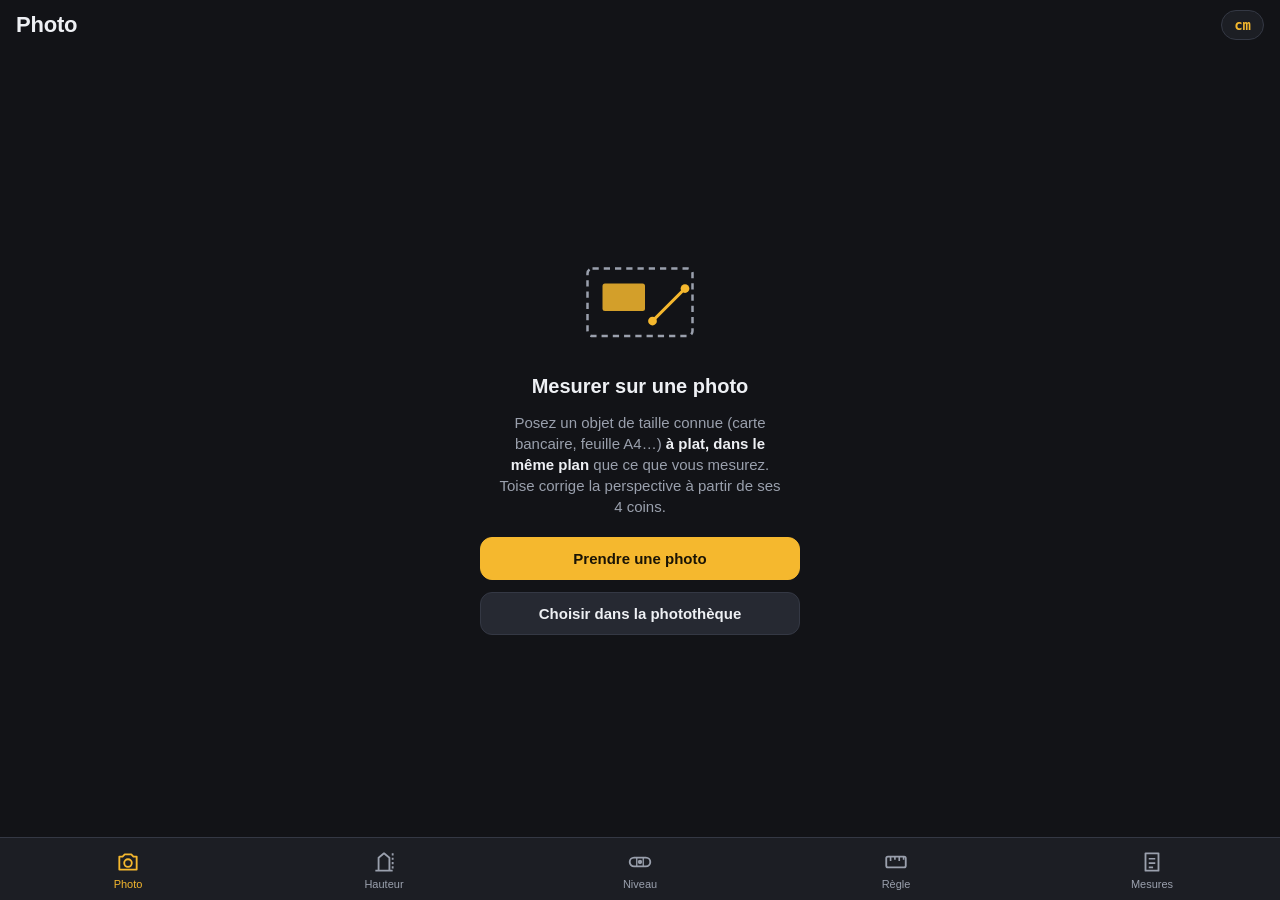
==== app-mesure/index.html @ 31084189 "Ajoute Toise, app de mesure PWA pour iPhone Mesure sur photo avec correction de perspective (longueu" ====
<!doctype html>
<html lang="fr">
<head>
<meta charset="utf-8">
<meta name="viewport" content="width=device-width,initial-scale=1,viewport-fit=cover,user-scalable=no">
<meta name="apple-mobile-web-app-capable" content="yes">
<meta name="mobile-web-app-capable" content="yes">
<meta name="apple-mobile-web-app-status-bar-style" content="black-translucent">
<meta name="apple-mobile-web-app-title" content="Toise">
<meta name="theme-color" content="#121317">
<title>Toise</title>
<link rel="manifest" href="manifest.webmanifest">
<link rel="apple-touch-icon" href="icons/icon-180.png">
<link rel="icon" href="icons/icon.svg" type="image/svg+xml">
<link rel="stylesheet" href="styles.css">
</head>
<body>
<div id="app">
  <header class="top">
    <h1 id="screenTitle">Photo</h1>
    <button class="chip" id="unitBtn" aria-label="Changer d'unité">cm</button>
  </header>

  <main>
    <!-- ============ PHOTO ============ -->
    <section class="screen" id="s-photo">
      <div class="photo-empty" id="photoEmpty">
        <div class="empty-art" aria-hidden="true">
          <svg viewBox="0 0 120 80"><rect x="18" y="14" width="84" height="54" rx="4" fill="none" stroke="currentColor" stroke-width="2" stroke-dasharray="5 4"/><rect x="30" y="26" width="34" height="22" rx="2" fill="var(--accent)" opacity=".85"/><path d="M70 56 L96 30" stroke="var(--accent)" stroke-width="2.5"/><circle cx="70" cy="56" r="3.5" fill="var(--accent)"/><circle cx="96" cy="30" r="3.5" fill="var(--accent)"/></svg>
        </div>
        <h2>Mesurer sur une photo</h2>
        <p>Posez un objet de taille connue (carte bancaire, feuille A4…) <b>à plat, dans le même plan</b> que ce que vous mesurez. Toise corrige la perspective à partir de ses 4 coins.</p>
        <label class="btn primary file-btn">
          <input type="file" id="photoInput" accept="image/*" capture="environment">
          Prendre une photo
        </label>
        <label class="btn file-btn">
          <input type="file" id="photoInputLib" accept="image/*">
          Choisir dans la photothèque
        </label>
      </div>

      <div class="photo-work" id="photoWork" hidden>
        <div class="canvas-wrap" id="canvasWrap">
          <canvas id="photoCanvas"></canvas>
          <canvas id="loupe" width="240" height="240" hidden></canvas>
        </div>
        <div class="photo-bar">
          <div class="step" id="photoStep">1. Placez les 4 coins de la référence</div>
          <div class="ref-row" id="refRow">
            <select id="refSelect" aria-label="Objet de référence">
              <option value="card">Carte bancaire 85,6 × 54 mm</option>
              <option value="a4">Feuille A4 210 × 297 mm</option>
              <option value="letter">Lettre US 216 × 279 mm</option>
              <option value="bill">Billet 20 € 133 × 72 mm</option>
              <option value="tile">Carreau 30 × 30 cm</option>
              <option value="custom">Personnalisé…</option>
              <option value="line">Longueur connue (2 points)</option>
            </select>
            <div class="custom" id="customRef" hidden>
              <input type="number" id="customW" inputmode="decimal" placeholder="L mm" aria-label="Largeur en mm">
              <span>×</span>
              <input type="number" id="customH" inputmode="decimal" placeholder="H mm" aria-label="Hauteur en mm">
            </div>
          </div>
          <div class="tools" id="measureTools" hidden>
            <button class="tool active" data-tool="line">Longueur</button>
            <button class="tool" data-tool="area">Surface</button>
            <button class="tool" data-tool="angle">Angle</button>
          </div>
          <div class="actions">
            <button class="btn small" id="undoBtn">Annuler</button>
            <button class="btn small" id="resetRefBtn">Référence</button>
            <button class="btn small" id="newPhotoBtn">Nouvelle photo</button>
            <button class="btn small primary" id="savePhotoBtn">Enregistrer</button>
          </div>
          <ul class="results" id="photoResults"></ul>
        </div>
      </div>
    </section>

    <!-- ============ HAUTEUR ============ -->
    <section class="screen" id="s-height" hidden>
      <div class="cam" id="camBox">
        <video id="camVideo" playsinline muted autoplay></video>
        <div class="crosshair" aria-hidden="true"><span></span></div>
        <div class="cam-hud">
          <div class="hud-angle"><span id="hudAngle">--</span>°</div>
          <div class="hud-hint" id="heightHint">Visez la base de l'objet</div>
        </div>
        <button class="btn" id="camStart">Activer la caméra et les capteurs</button>
      </div>
      <div class="panel">
        <div class="field-row">
          <label for="eyeH">Hauteur du téléphone</label>
          <div class="num-input"><input type="number" id="eyeH" inputmode="decimal" step="0.01" value="1.50"><span>m</span></div>
        </div>
        <div class="field-row">
          <label for="knownD">Distance connue <small>(facultatif)</small></label>
          <div class="num-input"><input type="number" id="knownD" inputmode="decimal" step="0.01" placeholder="auto"><span>m</span></div>
        </div>
        <div class="readouts">
          <div><small>Distance</small><b id="outDist">—</b></div>
          <div><small>Hauteur</small><b id="outHeight">—</b></div>
        </div>
        <div class="actions">
          <button class="btn primary big" id="markBtn">Viser la base</button>
          <button class="btn small" id="heightReset">Recommencer</button>
          <button class="btn small" id="heightSave">Enregistrer</button>
        </div>
      </div>
    </section>

    <!-- ============ NIVEAU ============ -->
    <section class="screen" id="s-level" hidden>
      <div class="level" id="levelBox">
        <div class="level-surface" id="levelSurface">
          <div class="ring r1"></div><div class="ring r2"></div><div class="ring r3"></div>
          <div class="bubble" id="bubble"></div>
        </div>
        <div class="level-edge" id="levelEdge" hidden>
          <div class="horizon" id="horizon"></div>
        </div>
        <div class="level-read">
          <div class="big-num" id="levelMain">--°</div>
          <div class="sub-num" id="levelSub">Posez le téléphone</div>
        </div>
      </div>
      <div class="panel">
        <div class="seg" role="tablist">
          <button class="seg-b active" data-lmode="auto">Auto</button>
          <button class="seg-b" data-lmode="surface">Surface</button>
          <button class="seg-b" data-lmode="edge">Chant</button>
        </div>
        <div class="actions">
          <button class="btn small" id="sensorBtn">Activer les capteurs</button>
          <button class="btn small" id="holdBtn">Figer</button>
          <button class="btn small" id="zeroBtn">Zéro relatif</button>
          <button class="btn small" id="calibBtn">Calibrer</button>
          <button class="btn small" id="soundBtn">Son : non</button>
          <button class="btn small primary" id="levelSave">Enregistrer</button>
        </div>
        <p class="note" id="calibNote">Calibrage en 2 temps : posez, appuyez, tournez de 180°, appuyez. Élimine le défaut du capteur.</p>
      </div>
    </section>

    <!-- ============ RÈGLE ============ -->
    <section class="screen" id="s-ruler" hidden>
      <div class="ruler" id="rulerBox">
        <canvas id="rulerCanvas"></canvas>
        <div class="cursor" id="curA"><span></span></div>
        <div class="cursor" id="curB"><span></span></div>
        <div class="ruler-read"><b id="rulerVal">0,0 mm</b><small id="rulerPpi"></small></div>
      </div>
      <div class="panel">
        <div class="actions">
          <button class="btn small" id="calibRuler">Calibrer avec une carte</button>
          <button class="btn small primary" id="rulerSave">Enregistrer</button>
        </div>
        <div class="calib" id="rulerCalib" hidden>
          <p>Posez une carte bancaire sur l'écran, bord gauche contre le trait du haut. Ajustez jusqu'à ce que le trait du bas touche l'autre bord (85,60 mm).</p>
          <input type="range" id="rulerSlider" min="120" max="200" step="0.05">
          <button class="btn small primary" id="calibDone">Terminé</button>
        </div>
      </div>
    </section>

    <!-- ============ HISTORIQUE ============ -->
    <section class="screen" id="s-history" hidden>
      <div class="hist-head">
        <button class="btn small" id="copyAll">Copier tout</button>
        <button class="btn small" id="shareAll">Partager</button>
        <button class="btn small danger" id="clearAll">Tout effacer</button>
      </div>
      <ul class="hist" id="histList"></ul>
      <div class="hist-empty" id="histEmpty">
        <p>Aucune mesure enregistrée.</p>
        <p class="note">Les mesures restent sur cet appareil, avec photo annotée, note et date.</p>
      </div>
    </section>
  </main>

  <nav class="tabs" aria-label="Outils">
    <button class="tab active" data-screen="photo"><svg viewBox="0 0 24 24"><path d="M4 7h3l2-2h6l2 2h3v12H4z" fill="none" stroke="currentColor" stroke-width="1.7" stroke-linejoin="round"/><circle cx="12" cy="13" r="3.5" fill="none" stroke="currentColor" stroke-width="1.7"/></svg>Photo</button>
    <button class="tab" data-screen="height"><svg viewBox="0 0 24 24"><path d="M4 20h16M7 20V8l5-4 5 4v12" fill="none" stroke="currentColor" stroke-width="1.7" stroke-linejoin="round"/><path d="M20 4v16" stroke="currentColor" stroke-width="1.7" stroke-dasharray="2 2"/></svg>Hauteur</button>
    <button class="tab" data-screen="level"><svg viewBox="0 0 24 24"><rect x="2.5" y="8" width="19" height="8" rx="4" fill="none" stroke="currentColor" stroke-width="1.7"/><circle cx="12" cy="12" r="2" fill="currentColor"/><path d="M9 8v8M15 8v8" stroke="currentColor" stroke-width="1.2"/></svg>Niveau</button>
    <button class="tab" data-screen="ruler"><svg viewBox="0 0 24 24"><rect x="3" y="7" width="18" height="10" rx="1.5" fill="none" stroke="currentColor" stroke-width="1.7"/><path d="M7 7v4M11 7v3M15 7v4M19 7v3" stroke="currentColor" stroke-width="1.5"/></svg>Règle</button>
    <button class="tab" data-screen="history"><svg viewBox="0 0 24 24"><path d="M6 4h12v16H6z" fill="none" stroke="currentColor" stroke-width="1.7" stroke-linejoin="round"/><path d="M9 9h6M9 13h6M9 17h4" stroke="currentColor" stroke-width="1.5"/></svg>Mesures</button>
  </nav>
</div>

<div class="toast" id="toast" hidden></div>

<div class="sheet" id="sheet" hidden>
  <div class="sheet-card">
    <h3 id="sheetTitle">Enregistrer</h3>
    <p id="sheetValue" class="sheet-value"></p>
    <input type="text" id="sheetNote" placeholder="Note (ex. : largeur porte salon)" maxlength="120">
    <div class="actions">
      <button class="btn small" id="sheetCancel">Annuler</button>
      <button class="btn small primary" id="sheetOk">Enregistrer</button>
    </div>
  </div>
</div>

<script src="app.js"></script>
</body>
</html>
---- app-mesure/styles.css ----
/* Instrument layout: full-height single screen, content area + bottom tab bar. Tape-measure yellow on graphite. */
:root {
  --bg: #121317;
  --surface: #1c1e24;
  --surface-2: #262932;
  --line: #343844;
  --fg: #eef0f4;
  --muted: #9aa0ad;
  --accent: #f5b82e;
  --accent-ink: #1a1405;
  --ok: #4fd48a;
  --danger: #ff6b5e;
  --font-ui: -apple-system, BlinkMacSystemFont, "SF Pro Text", "Segoe UI", Roboto, sans-serif;
  --font-num: ui-monospace, "SF Mono", "SFMono-Regular", Menlo, Consolas, monospace;
  --tab-h: 62px;
  color-scheme: dark;
}

* { box-sizing: border-box; -webkit-tap-highlight-color: transparent; }
html, body { height: 100%; margin: 0; }
body {
  background: var(--bg);
  color: var(--fg);
  font: 15px/1.4 var(--font-ui);
  overscroll-behavior: none;
  -webkit-user-select: none;
  user-select: none;
}
input, select { -webkit-user-select: text; user-select: text; }
[hidden] { display: none !important; }

#app {
  height: 100%;
  display: flex;
  flex-direction: column;
  padding-top: env(safe-area-inset-top, 0px);
}

.top {
  display: flex;
  align-items: center;
  justify-content: space-between;
  padding: 10px 16px 8px;
}
.top h1 { font-size: 22px; margin: 0; letter-spacing: -0.01em; }

main { flex: 1; min-height: 0; position: relative; }
.screen { position: absolute; inset: 0; display: flex; flex-direction: column; overflow: hidden; }

/* Buttons */
.btn {
  appearance: none;
  border: 1px solid var(--line);
  background: var(--surface-2);
  color: var(--fg);
  font: 600 15px var(--font-ui);
  border-radius: 12px;
  padding: 12px 16px;
  cursor: pointer;
  text-align: center;
}
.btn:active { transform: scale(0.98); }
.btn:focus-visible, .tab:focus-visible, .chip:focus-visible, .tool:focus-visible, .seg-b:focus-visible { outline: 2px solid var(--accent); outline-offset: 2px; }
.btn.primary { background: var(--accent); color: var(--accent-ink); border-color: var(--accent); }
.btn.danger { color: var(--danger); }
.btn.small { padding: 9px 12px; font-size: 14px; border-radius: 10px; }
.btn.big { flex: 1 1 100%; padding: 14px; font-size: 16px; }
.chip {
  border: 1px solid var(--line); background: var(--surface); color: var(--accent);
  font: 600 14px var(--font-num); border-radius: 999px; padding: 6px 12px;
}
.file-btn { position: relative; display: block; width: 100%; max-width: 320px; }
.file-btn input { position: absolute; inset: 0; opacity: 0; width: 100%; cursor: pointer; }

.actions { display: flex; flex-wrap: wrap; gap: 8px; }
.note { color: var(--muted); font-size: 13px; margin: 0; }

.panel {
  padding: 14px 16px 16px;
  background: var(--surface);
  border-top: 1px solid var(--line);
  display: flex;
  flex-direction: column;
  gap: 12px;
}

/* Tabs */
.tabs {
  display: grid;
  grid-template-columns: repeat(5, 1fr);
  background: var(--surface);
  border-top: 1px solid var(--line);
  padding-bottom: env(safe-area-inset-bottom, 0px);
}
.tab {
  appearance: none; border: 0; background: none; color: var(--muted);
  font: 500 11px var(--font-ui);
  height: var(--tab-h);
  display: flex; flex-direction: column; align-items: center; justify-content: center; gap: 3px;
}
.tab svg { width: 26px; height: 26px; }
.tab.active { color: var(--accent); }

/* Photo */
.photo-empty {
  flex: 1; display: flex; flex-direction: column; align-items: center; justify-content: center;
  gap: 12px; padding: 16px; text-align: center;
}
.photo-empty h2 { margin: 4px 0 0; font-size: 20px; text-wrap: balance; }
.photo-empty p { margin: 0 0 8px; color: var(--muted); max-width: 34ch; }
.photo-empty b { color: var(--fg); font-weight: 600; }
.empty-art { color: var(--muted); width: 150px; }

.photo-work { flex: 1; display: flex; flex-direction: column; min-height: 0; }
.canvas-wrap { flex: 1; min-height: 0; position: relative; background: #000; touch-action: none; overflow: hidden; }
#photoCanvas { width: 100%; height: 100%; display: block; }
#loupe {
  position: absolute; top: 10px; left: 10px; width: 120px; height: 120px;
  border-radius: 50%; border: 2px solid var(--accent); background: #000;
  pointer-events: none; box-shadow: 0 6px 20px rgba(0,0,0,.5);
}
#loupe.right { left: auto; right: 10px; }
.photo-bar {
  padding: 10px 16px 12px; background: var(--surface); border-top: 1px solid var(--line);
  display: flex; flex-direction: column; gap: 10px; max-height: 46%; overflow-y: auto;
}
.step { font-weight: 600; color: var(--accent); }
.ref-row { display: flex; flex-wrap: wrap; gap: 8px; align-items: center; }
select, input[type=text], input[type=number] {
  font: 15px var(--font-ui); color: var(--fg); background: var(--surface-2);
  border: 1px solid var(--line); border-radius: 10px; padding: 9px 10px; min-width: 0;
}
select { flex: 1 1 220px; }
.custom { display: flex; gap: 6px; align-items: center; }
.custom input { width: 86px; }
.tools { display: flex; gap: 6px; }
.tool {
  flex: 1; border: 1px solid var(--line); background: var(--surface-2); color: var(--muted);
  font: 600 14px var(--font-ui); border-radius: 10px; padding: 8px;
}
.tool.active { color: var(--accent-ink); background: var(--accent); border-color: var(--accent); }
.results { list-style: none; margin: 0; padding: 0; display: flex; flex-direction: column; gap: 4px; }
.results li {
  display: flex; justify-content: space-between; gap: 10px;
  font: 14px var(--font-num); font-variant-numeric: tabular-nums;
  padding: 6px 10px; border-radius: 8px; background: var(--surface-2);
}
.results li span:first-child { color: var(--muted); font-family: var(--font-ui); }
.results li.precision { background: none; color: var(--muted); font: 12px var(--font-ui); padding: 0 2px; }

/* Height camera */
.cam { flex: 1; min-height: 0; position: relative; background: #000; overflow: hidden; display: flex; align-items: center; justify-content: center; }
.cam video { position: absolute; inset: 0; width: 100%; height: 100%; object-fit: cover; }
.crosshair { position: absolute; inset: 0; pointer-events: none; }
.crosshair::before, .crosshair::after { content: ""; position: absolute; background: var(--accent); }
.crosshair::before { left: 0; right: 0; top: 50%; height: 1px; opacity: .55; }
.crosshair::after { top: 0; bottom: 0; left: 50%; width: 1px; opacity: .3; }
.crosshair span {
  position: absolute; left: 50%; top: 50%; width: 34px; height: 34px; margin: -17px 0 0 -17px;
  border: 2px solid var(--accent); border-radius: 50%;
}
.cam-hud {
  position: absolute; left: 0; right: 0; bottom: 0; padding: 12px 16px;
  display: flex; justify-content: space-between; align-items: flex-end;
  background: linear-gradient(transparent, rgba(0,0,0,.7));
}
.hud-angle { font: 600 30px var(--font-num); font-variant-numeric: tabular-nums; color: #fff; }
.hud-hint { color: #fff; font-weight: 600; text-align: right; max-width: 60%; }
#camStart { position: relative; z-index: 2; }
.field-row { display: flex; align-items: center; justify-content: space-between; gap: 12px; }
.field-row label { color: var(--muted); }
.field-row small { opacity: .8; }
.num-input { display: flex; align-items: center; gap: 6px; }
.num-input input { width: 96px; text-align: right; font-family: var(--font-num); }
.num-input span { color: var(--muted); }
.readouts { display: grid; grid-template-columns: 1fr 1fr; gap: 8px; }
.readouts div { background: var(--surface-2); border-radius: 12px; padding: 10px 12px; }
.readouts small { display: block; color: var(--muted); font-size: 12px; text-transform: uppercase; letter-spacing: .06em; }
.readouts b { font: 600 24px var(--font-num); font-variant-numeric: tabular-nums; }

/* Level */
.level { flex: 1; min-height: 0; position: relative; display: flex; flex-direction: column; align-items: center; justify-content: center; gap: 16px; overflow: hidden; transition: background .2s; }
.level.is-level { background: color-mix(in srgb, var(--ok) 16%, var(--bg)); }
.level-surface { position: relative; width: min(64vw, 38vh, 300px); aspect-ratio: 1; max-width: 100%; }
.ring { position: absolute; border-radius: 50%; border: 1px solid var(--line); inset: 0; }
.ring.r2 { inset: 25%; }
.ring.r3 { inset: 44%; border-color: var(--accent); }
.bubble {
  position: absolute; left: 50%; top: 50%; width: 22%; height: 22%; border-radius: 50%;
  transform: translate(-50%, -50%);
  background: radial-gradient(circle at 35% 35%, #fff6d8, var(--accent) 60%);
  box-shadow: 0 0 24px color-mix(in srgb, var(--accent) 50%, transparent);
}
.is-level .bubble { background: radial-gradient(circle at 35% 35%, #e9fff2, var(--ok) 60%); }
.level-edge { position: absolute; inset: 0; pointer-events: none; }
.horizon {
  position: absolute; left: -50%; right: -50%; top: 50%; height: 50%;
  background: color-mix(in srgb, var(--accent) 22%, transparent);
  border-top: 2px solid var(--accent);
  transform-origin: 50% 0;
}
.is-level .horizon { border-top-color: var(--ok); background: color-mix(in srgb, var(--ok) 20%, transparent); }
.level-read { text-align: center; position: relative; }
.big-num { font: 600 56px/1 var(--font-num); font-variant-numeric: tabular-nums; letter-spacing: -0.03em; }
.sub-num { color: var(--muted); font: 15px var(--font-num); margin-top: 6px; }
.seg { display: grid; grid-template-columns: repeat(3, 1fr); background: var(--surface-2); border-radius: 10px; padding: 3px; }
.seg-b { border: 0; background: none; color: var(--muted); font: 600 14px var(--font-ui); padding: 8px; border-radius: 8px; }
.seg-b.active { background: var(--line); color: var(--fg); }
.btn.on { border-color: var(--accent); color: var(--accent); }

/* Ruler */
.ruler { flex: 1; min-height: 0; position: relative; background: #f2e8c9; overflow: hidden; touch-action: none; }
#rulerCanvas { position: absolute; inset: 0; width: 100%; height: 100%; }
.cursor { position: absolute; left: 0; right: 0; height: 44px; margin-top: -22px; touch-action: none; }
.cursor span { position: absolute; left: 0; right: 0; top: 50%; height: 2px; background: #d2301f; }
.cursor::after {
  content: ""; position: absolute; right: 12px; top: 50%; width: 26px; height: 26px; margin-top: -13px;
  border-radius: 50%; background: #d2301f; box-shadow: 0 2px 6px rgba(0,0,0,.3);
}
.ruler-read {
  position: absolute; right: 50px; top: 50%; transform: translateY(-50%);
  background: rgba(18,19,23,.9); color: #fff; border-radius: 12px; padding: 8px 12px; text-align: right;
}
.ruler-read b { display: block; font: 600 26px var(--font-num); font-variant-numeric: tabular-nums; }
.ruler-read small { color: #b9bdc7; font-size: 11px; }
.calib { display: flex; flex-direction: column; gap: 10px; }
.calib p { margin: 0; color: var(--muted); font-size: 14px; }
.calib input { width: 100%; accent-color: var(--accent); }

/* History */
.hist-head { display: flex; gap: 8px; padding: 4px 16px 10px; flex-wrap: wrap; }
.hist { list-style: none; margin: 0; padding: 0 16px 16px; overflow-y: auto; flex: 1; display: flex; flex-direction: column; gap: 8px; }
.hist li { background: var(--surface); border: 1px solid var(--line); border-radius: 14px; padding: 12px; display: flex; gap: 12px; align-items: flex-start; }
.hist img { width: 64px; height: 64px; object-fit: cover; border-radius: 8px; flex: none; }
.hist .h-body { flex: 1; min-width: 0; }
.hist .h-kind { color: var(--accent); font-size: 12px; text-transform: uppercase; letter-spacing: .07em; font-weight: 600; }
.hist .h-val { font: 600 17px var(--font-num); font-variant-numeric: tabular-nums; word-break: break-word; white-space: pre-line; }
.hist .h-meta { color: var(--muted); font-size: 13px; }
.hist .h-del { border: 0; background: none; color: var(--muted); font-size: 20px; padding: 0 4px; }
.hist-empty { padding: 32px 16px; text-align: center; color: var(--muted); }

/* Toast + sheet */
.toast {
  position: fixed; left: 50%; bottom: calc(var(--tab-h) + 16px + env(safe-area-inset-bottom, 0px));
  transform: translateX(-50%); background: var(--fg); color: var(--bg);
  padding: 10px 16px; border-radius: 999px; font-weight: 600; z-index: 30; max-width: calc(100% - 32px); text-align: center;
}
.sheet { position: fixed; inset: 0; background: rgba(0,0,0,.55); display: flex; align-items: flex-end; z-index: 20; }
.sheet-card {
  width: 100%; background: var(--surface); border-radius: 18px 18px 0 0; padding: 18px 16px calc(18px + env(safe-area-inset-bottom, 0px));
  display: flex; flex-direction: column; gap: 12px;
}
.sheet-card h3 { margin: 0; }
.sheet-value { margin: 0; font: 600 20px var(--font-num); white-space: pre-line; }
.sheet-card .actions { justify-content: flex-end; }

@media (prefers-reduced-motion: reduce) { * { transition: none !important; } }
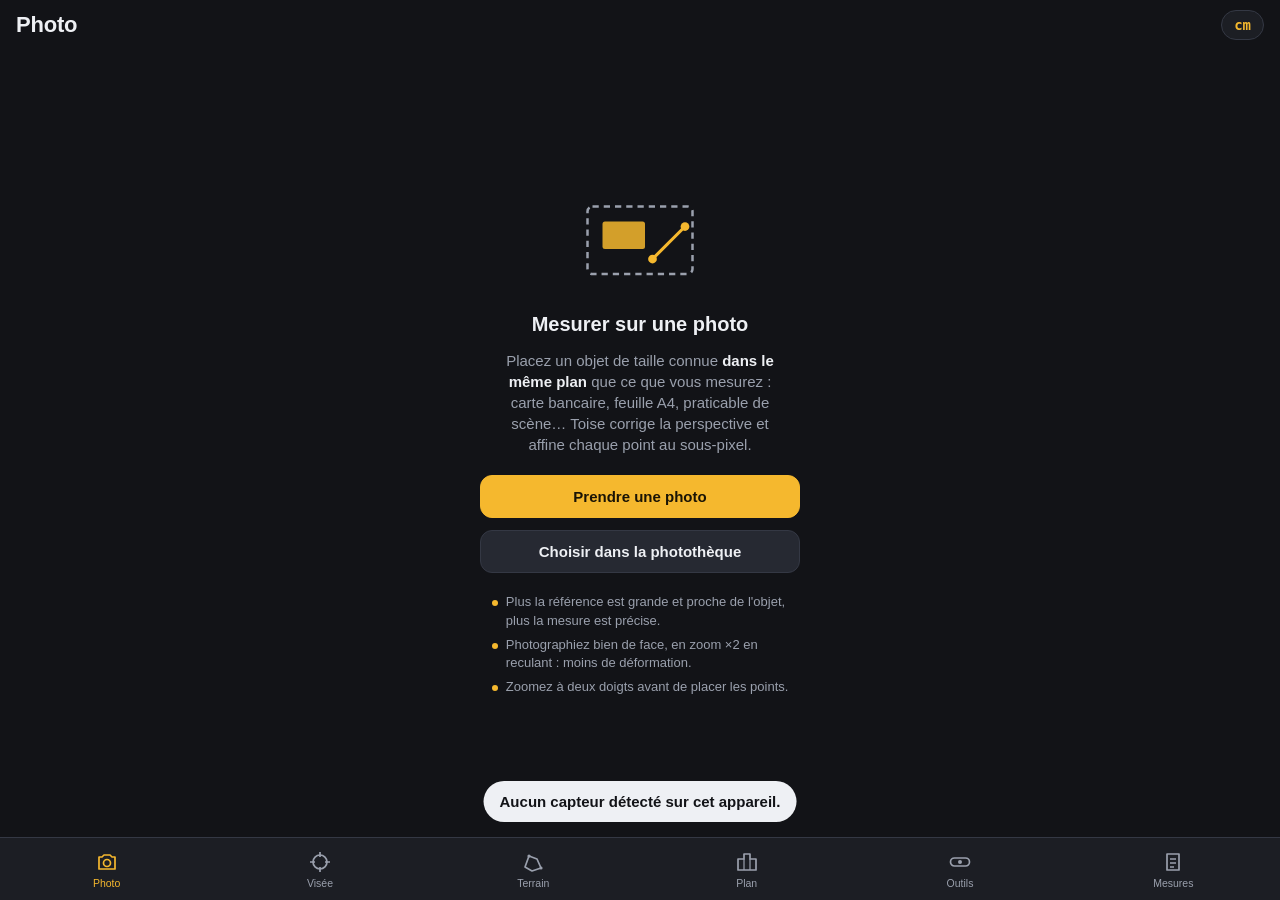
==== commit 9ad7c02d: "Toise : précision sous-pixel, grandes surfaces, visée multi-points et plan de lieu - Photo : affinag" ====
--- a/app-mesure/index.html
+++ b/app-mesure/index.html
@@ -18,6 +18,10 @@
 <div id="app">
   <header class="top">
     <h1 id="screenTitle">Photo</h1>
+    <div class="seg mini" id="toolSeg" hidden>
+      <button class="seg-b" data-tool-screen="level">Niveau</button>
+      <button class="seg-b" data-tool-screen="ruler">Règle</button>
+    </div>
     <button class="chip" id="unitBtn" aria-label="Changer d'unité">cm</button>
   </header>
 
@@ -29,7 +33,7 @@
           <svg viewBox="0 0 120 80"><rect x="18" y="14" width="84" height="54" rx="4" fill="none" stroke="currentColor" stroke-width="2" stroke-dasharray="5 4"/><rect x="30" y="26" width="34" height="22" rx="2" fill="var(--accent)" opacity=".85"/><path d="M70 56 L96 30" stroke="var(--accent)" stroke-width="2.5"/><circle cx="70" cy="56" r="3.5" fill="var(--accent)"/><circle cx="96" cy="30" r="3.5" fill="var(--accent)"/></svg>
         </div>
         <h2>Mesurer sur une photo</h2>
-        <p>Posez un objet de taille connue (carte bancaire, feuille A4…) <b>à plat, dans le même plan</b> que ce que vous mesurez. Toise corrige la perspective à partir de ses 4 coins.</p>
+        <p>Placez un objet de taille connue <b>dans le même plan</b> que ce que vous mesurez : carte bancaire, feuille A4, praticable de scène… Toise corrige la perspective et affine chaque point au sous-pixel.</p>
         <label class="btn primary file-btn">
           <input type="file" id="photoInput" accept="image/*" capture="environment">
           Prendre une photo
@@ -38,6 +42,11 @@
           <input type="file" id="photoInputLib" accept="image/*">
           Choisir dans la photothèque
         </label>
+        <ul class="tips">
+          <li>Plus la référence est grande et proche de l'objet, plus la mesure est précise.</li>
+          <li>Photographiez bien de face, en zoom ×2 en reculant : moins de déformation.</li>
+          <li>Zoomez à deux doigts avant de placer les points.</li>
+        </ul>
       </div>
 
       <div class="photo-work" id="photoWork" hidden>
@@ -51,10 +60,13 @@
             <select id="refSelect" aria-label="Objet de référence">
               <option value="card">Carte bancaire 85,6 × 54 mm</option>
               <option value="a4">Feuille A4 210 × 297 mm</option>
+              <option value="a3">Feuille A3 297 × 420 mm</option>
               <option value="letter">Lettre US 216 × 279 mm</option>
               <option value="bill">Billet 20 € 133 × 72 mm</option>
               <option value="tile">Carreau 30 × 30 cm</option>
-              <option value="custom">Personnalisé…</option>
+              <option value="deck">Praticable de scène 2 × 1 m</option>
+              <option value="pallet">Palette Europe 120 × 80 cm</option>
+              <option value="custom">Rectangle personnalisé…</option>
               <option value="line">Longueur connue (2 points)</option>
             </select>
             <div class="custom" id="customRef" hidden>
@@ -70,6 +82,7 @@
           </div>
           <div class="actions">
             <button class="btn small" id="undoBtn">Annuler</button>
+            <button class="btn small" id="snapBtn">Aimant : oui</button>
             <button class="btn small" id="resetRefBtn">Référence</button>
             <button class="btn small" id="newPhotoBtn">Nouvelle photo</button>
             <button class="btn small primary" id="savePhotoBtn">Enregistrer</button>
@@ -79,11 +92,12 @@
       </div>
     </section>
 
-    <!-- ============ HAUTEUR ============ -->
+    <!-- ============ VISÉE ============ -->
     <section class="screen" id="s-height" hidden>
       <div class="cam" id="camBox">
         <video id="camVideo" playsinline muted autoplay></video>
         <div class="crosshair" aria-hidden="true"><span></span></div>
+        <div class="cam-top"><span class="stable" id="hudStable">○ capteurs inactifs</span><span class="floor" id="hudFloor"></span></div>
         <div class="cam-hud">
           <div class="hud-angle"><span id="hudAngle">--</span>°</div>
           <div class="hud-hint" id="heightHint">Visez la base de l'objet</div>
@@ -91,22 +105,103 @@
         <button class="btn" id="camStart">Activer la caméra et les capteurs</button>
       </div>
       <div class="panel">
+        <div class="seg">
+          <button class="seg-b active" data-hmode="height">Hauteur</button>
+          <button class="seg-b" data-hmode="dist">Distance</button>
+          <button class="seg-b" data-hmode="floor">Surface au sol</button>
+        </div>
         <div class="field-row">
-          <label for="eyeH">Hauteur du téléphone</label>
+          <label for="eyeH">Hauteur de l'objectif</label>
           <div class="num-input"><input type="number" id="eyeH" inputmode="decimal" step="0.01" value="1.50"><span>m</span></div>
         </div>
-        <div class="field-row">
+        <div class="field-row" id="knownRow">
           <label for="knownD">Distance connue <small>(facultatif)</small></label>
           <div class="num-input"><input type="number" id="knownD" inputmode="decimal" step="0.01" placeholder="auto"><span>m</span></div>
         </div>
         <div class="readouts">
-          <div><small>Distance</small><b id="outDist">—</b></div>
-          <div><small>Hauteur</small><b id="outHeight">—</b></div>
-        </div>
+          <div><small id="hLabel1">Distance</small><b id="hVal1">—</b><span class="tol" id="hTol1"></span></div>
+          <div><small id="hLabel2">Hauteur</small><b id="hVal2">—</b><span class="tol" id="hTol2"></span></div>
+        </div>
+        <p class="note" id="heightTip" hidden></p>
         <div class="actions">
           <button class="btn primary big" id="markBtn">Viser la base</button>
+          <button class="btn small" id="shotUndo">Annuler le point</button>
           <button class="btn small" id="heightReset">Recommencer</button>
           <button class="btn small" id="heightSave">Enregistrer</button>
+        </div>
+      </div>
+    </section>
+
+    <!-- ============ TERRAIN ============ -->
+    <section class="screen" id="s-terrain" hidden>
+      <div class="map-wrap">
+        <div id="map"></div>
+        <div class="map-msg" id="mapMsg">Chargement de la carte satellite…</div>
+        <div class="gps-chip" id="gpsChip" hidden></div>
+      </div>
+      <div class="panel">
+        <div class="seg">
+          <button class="seg-b active" data-tmode="area">Surface</button>
+          <button class="seg-b" data-tmode="line">Distance</button>
+        </div>
+        <div class="readouts">
+          <div><small id="tLabel1">Surface</small><b id="tVal1">—</b><span class="tol" id="tTol1"></span></div>
+          <div><small id="tLabel2">Périmètre</small><b id="tVal2">—</b><span class="tol" id="tTol2"></span></div>
+        </div>
+        <p class="note mono" id="tExtra"></p>
+        <div class="actions">
+          <button class="btn small primary" id="gpsPoint">Point GPS ici</button>
+          <button class="btn small" id="gpsAuto">Marche auto</button>
+          <button class="btn small" id="tLayer">Vue plan</button>
+          <button class="btn small" id="tUndo">Annuler</button>
+          <button class="btn small" id="tClear">Effacer</button>
+          <button class="btn small" id="tCopy">Coordonnées</button>
+          <button class="btn small" id="tSave">Enregistrer</button>
+        </div>
+        <p class="note">Touchez la carte pour poser les coins (un parvis, une toiture, un terrain de festival) puis glissez-les pour ajuster. À l'extérieur, ajoutez aussi votre position GPS à chaque coin.</p>
+      </div>
+    </section>
+
+    <!-- ============ PLAN ============ -->
+    <section class="screen" id="s-plan" hidden>
+      <div class="plan-scroll">
+        <input type="text" id="planName" class="plan-name" placeholder="Nom du lieu (ex. : église, salle, chapiteau)" maxlength="80">
+        <p class="note">Décomposez le lieu en formes simples : nef, chœur, abside, transepts, scène… Retirez ce qui n'est pas utilisable (piliers, régie).</p>
+        <ul class="pieces" id="pieces"></ul>
+        <div class="add-row">
+          <select id="pieceType" aria-label="Forme à ajouter">
+            <option value="rect">Rectangle</option>
+            <option value="tri">Triangle</option>
+            <option value="trap">Trapèze</option>
+            <option value="circle">Cercle</option>
+            <option value="half">Demi-cercle (abside)</option>
+            <option value="free">Surface connue (m²)</option>
+          </select>
+          <button class="btn small primary" id="addPiece">Ajouter</button>
+        </div>
+        <button class="btn small" id="addLast" disabled>Ajouter la dernière surface mesurée</button>
+
+        <div class="plan-totals">
+          <div class="field-row">
+            <label for="ceilH">Hauteur moyenne sous plafond</label>
+            <div class="num-input"><input type="number" id="ceilH" inputmode="decimal" step="0.1" placeholder="—"><span>m</span></div>
+          </div>
+          <div class="readouts">
+            <div><small>Surface totale</small><b id="planArea">0 m²</b></div>
+            <div><small>Volume</small><b id="planVol">—</b></div>
+          </div>
+          <div class="field-row">
+            <label for="reserve">Surface réservée <small>(scène, régie, circulations)</small></label>
+            <div class="num-input"><input type="number" id="reserve" inputmode="decimal" step="1" value="15"><span>%</span></div>
+          </div>
+          <h3 class="cap-title">Capacité estimée</h3>
+          <ul class="cap" id="capList"></ul>
+          <p class="note">Estimation indicative pour l'organisation. La capacité autorisée d'un lieu recevant du public est fixée par la réglementation (issues de secours, commission de sécurité).</p>
+        </div>
+        <div class="actions">
+          <button class="btn small" id="planCopy">Copier</button>
+          <button class="btn small danger" id="planReset">Nouveau plan</button>
+          <button class="btn small primary" id="planSave">Enregistrer</button>
         </div>
       </div>
     </section>
@@ -124,6 +219,7 @@
         <div class="level-read">
           <div class="big-num" id="levelMain">--°</div>
           <div class="sub-num" id="levelSub">Posez le téléphone</div>
+          <div class="stable" id="levelStable"></div>
         </div>
       </div>
       <div class="panel">
@@ -158,9 +254,13 @@
           <button class="btn small primary" id="rulerSave">Enregistrer</button>
         </div>
         <div class="calib" id="rulerCalib" hidden>
-          <p>Posez une carte bancaire sur l'écran, bord gauche contre le trait du haut. Ajustez jusqu'à ce que le trait du bas touche l'autre bord (85,60 mm).</p>
-          <input type="range" id="rulerSlider" min="120" max="200" step="0.05">
-          <button class="btn small primary" id="calibDone">Terminé</button>
+          <p>Posez une carte bancaire sur l'écran, bord contre le trait du haut. Ajustez jusqu'à ce que le trait du bas touche l'autre bord (85,60 mm).</p>
+          <input type="range" id="rulerSlider" min="100" max="220" step="0.05" aria-label="Échelle de la règle">
+          <div class="actions">
+            <button class="btn small" id="ppiMinus" aria-label="Réduire">−</button>
+            <button class="btn small" id="ppiPlus" aria-label="Agrandir">+</button>
+            <button class="btn small primary" id="calibDone">Terminé</button>
+          </div>
         </div>
       </div>
     </section>
@@ -175,16 +275,17 @@
       <ul class="hist" id="histList"></ul>
       <div class="hist-empty" id="histEmpty">
         <p>Aucune mesure enregistrée.</p>
-        <p class="note">Les mesures restent sur cet appareil, avec photo annotée, note et date.</p>
+        <p class="note">Les mesures restent sur cet appareil, avec photo annotée, note, marge d'erreur et date.</p>
       </div>
     </section>
   </main>
 
   <nav class="tabs" aria-label="Outils">
     <button class="tab active" data-screen="photo"><svg viewBox="0 0 24 24"><path d="M4 7h3l2-2h6l2 2h3v12H4z" fill="none" stroke="currentColor" stroke-width="1.7" stroke-linejoin="round"/><circle cx="12" cy="13" r="3.5" fill="none" stroke="currentColor" stroke-width="1.7"/></svg>Photo</button>
-    <button class="tab" data-screen="height"><svg viewBox="0 0 24 24"><path d="M4 20h16M7 20V8l5-4 5 4v12" fill="none" stroke="currentColor" stroke-width="1.7" stroke-linejoin="round"/><path d="M20 4v16" stroke="currentColor" stroke-width="1.7" stroke-dasharray="2 2"/></svg>Hauteur</button>
-    <button class="tab" data-screen="level"><svg viewBox="0 0 24 24"><rect x="2.5" y="8" width="19" height="8" rx="4" fill="none" stroke="currentColor" stroke-width="1.7"/><circle cx="12" cy="12" r="2" fill="currentColor"/><path d="M9 8v8M15 8v8" stroke="currentColor" stroke-width="1.2"/></svg>Niveau</button>
-    <button class="tab" data-screen="ruler"><svg viewBox="0 0 24 24"><rect x="3" y="7" width="18" height="10" rx="1.5" fill="none" stroke="currentColor" stroke-width="1.7"/><path d="M7 7v4M11 7v3M15 7v4M19 7v3" stroke="currentColor" stroke-width="1.5"/></svg>Règle</button>
+    <button class="tab" data-screen="height"><svg viewBox="0 0 24 24"><circle cx="12" cy="12" r="7" fill="none" stroke="currentColor" stroke-width="1.7"/><path d="M12 2v5M12 17v5M2 12h5M17 12h5" stroke="currentColor" stroke-width="1.7"/></svg>Visée</button>
+    <button class="tab" data-screen="terrain"><svg viewBox="0 0 24 24"><path d="M4 17l4-11 8 3 4 9-9 3z" fill="none" stroke="currentColor" stroke-width="1.7" stroke-linejoin="round"/><circle cx="8" cy="6" r="1.6" fill="currentColor"/><circle cx="20" cy="18" r="1.6" fill="currentColor"/></svg>Terrain</button>
+    <button class="tab" data-screen="plan"><svg viewBox="0 0 24 24"><path d="M3 20V9h6V4h6v5h6v11z" fill="none" stroke="currentColor" stroke-width="1.7" stroke-linejoin="round"/><path d="M9 9v11M15 9v11" stroke="currentColor" stroke-width="1.2"/></svg>Plan</button>
+    <button class="tab" data-screen="tools"><svg viewBox="0 0 24 24"><rect x="2.5" y="8" width="19" height="8" rx="4" fill="none" stroke="currentColor" stroke-width="1.7"/><circle cx="12" cy="12" r="2" fill="currentColor"/></svg>Outils</button>
     <button class="tab" data-screen="history"><svg viewBox="0 0 24 24"><path d="M6 4h12v16H6z" fill="none" stroke="currentColor" stroke-width="1.7" stroke-linejoin="round"/><path d="M9 9h6M9 13h6M9 17h4" stroke="currentColor" stroke-width="1.5"/></svg>Mesures</button>
   </nav>
 </div>
--- a/app-mesure/styles.css
+++ b/app-mesure/styles.css
@@ -124,7 +124,7 @@
   padding: 10px 16px 12px; background: var(--surface); border-top: 1px solid var(--line);
   display: flex; flex-direction: column; gap: 10px; max-height: 46%; overflow-y: auto;
 }
-.step { font-weight: 600; color: var(--accent); }
+.step { font-weight: 600; color: var(--accent); font-size: 14px; }
 .ref-row { display: flex; flex-wrap: wrap; gap: 8px; align-items: center; }
 select, input[type=text], input[type=number] {
   font: 15px var(--font-ui); color: var(--fg); background: var(--surface-2);
@@ -255,3 +255,65 @@
 .sheet-card .actions { justify-content: flex-end; }
 
 @media (prefers-reduced-motion: reduce) { * { transition: none !important; } }
+
+/* --- Précision, terrain, plan --- */
+.tabs { grid-template-columns: repeat(6, 1fr); }
+.tab { font-size: 10.5px; }
+.tab svg { width: 24px; height: 24px; }
+.top { gap: 10px; }
+.top h1 { flex: 1; min-width: 0; }
+.seg.mini { grid-template-columns: 1fr 1fr; padding: 2px; }
+.seg.mini .seg-b { padding: 5px 10px; font-size: 13px; }
+.tips { list-style: none; margin: 8px 0 0; padding: 0; max-width: 36ch; display: flex; flex-direction: column; gap: 6px; text-align: left; }
+.tips li { color: var(--muted); font-size: 13px; padding-left: 16px; position: relative; }
+.tips li::before { content: ""; position: absolute; left: 2px; top: 7px; width: 6px; height: 6px; border-radius: 50%; background: var(--accent); }
+.results li b { font-weight: 600; }
+.results li small { color: var(--muted); font-size: 12px; }
+.results li > span:last-child { text-align: right; }
+.tol { display: block; color: var(--muted); font: 12px var(--font-num); min-height: 1em; }
+.stable { font: 600 13px var(--font-ui); color: var(--muted); }
+.stable.ok { color: var(--ok); }
+.cam-top {
+  position: absolute; top: 0; left: 0; right: 0; padding: 10px 16px; display: flex; justify-content: space-between; gap: 8px;
+  background: linear-gradient(rgba(0,0,0,.6), transparent); color: #fff; pointer-events: none;
+}
+.cam-top .stable { color: #ddd; }
+.cam-top .stable.ok { color: var(--ok); }
+.cam-top .floor { font: 600 14px var(--font-num); }
+.level-read .stable { margin-top: 6px; }
+.mono { font-family: var(--font-num); }
+
+.map-wrap { flex: 1; min-height: 0; position: relative; background: var(--surface-2); }
+#map { position: absolute; inset: 0; }
+.map-msg { position: absolute; inset: 0; display: flex; align-items: center; justify-content: center; text-align: center; padding: 16px; color: var(--muted); }
+.gps-chip {
+  position: absolute; top: 10px; right: 10px; z-index: 500; background: rgba(18,19,23,.9); color: var(--fg);
+  border-radius: 999px; padding: 6px 12px; font: 600 13px var(--font-num);
+}
+.gps-chip.ok { color: var(--ok); }
+.vtx { width: 22px; height: 22px; border-radius: 50%; border: 3px solid var(--accent); background: rgba(0,0,0,.35); box-shadow: 0 1px 4px rgba(0,0,0,.5); }
+.vtx.gps { border-color: #2f8cff; }
+#s-terrain .panel { max-height: 50%; overflow-y: auto; }
+#s-height .panel { max-height: 58%; overflow-y: auto; }
+
+.plan-scroll { flex: 1; overflow-y: auto; padding: 4px 16px 20px; display: flex; flex-direction: column; gap: 12px; }
+.plan-name { width: 100%; font-size: 17px !important; font-weight: 600; }
+.pieces { list-style: none; margin: 0; padding: 0; display: flex; flex-direction: column; gap: 8px; }
+.piece { background: var(--surface); border: 1px solid var(--line); border-radius: 14px; padding: 10px 12px; display: flex; flex-direction: column; gap: 8px; }
+.piece.minus { border-color: color-mix(in srgb, var(--danger) 50%, var(--line)); }
+.piece-head { display: flex; align-items: center; gap: 8px; }
+.piece-head input { flex: 1; min-width: 0; }
+.piece-head b { font: 600 15px var(--font-num); white-space: nowrap; }
+.piece-fields { display: flex; flex-wrap: wrap; gap: 8px; }
+.piece-fields label { display: flex; flex-direction: column; gap: 3px; font-size: 12px; color: var(--muted); flex: 1 1 90px; min-width: 0; }
+.piece-fields input { width: 100%; font-family: var(--font-num); }
+.piece-opts { display: flex; gap: 6px; flex-wrap: wrap; align-items: center; }
+.piece-opts .btn { padding: 6px 10px; font-size: 13px; }
+.add-row { display: flex; gap: 8px; }
+.add-row select { flex: 1; }
+.plan-totals { background: var(--surface); border: 1px solid var(--line); border-radius: 16px; padding: 12px; display: flex; flex-direction: column; gap: 12px; }
+.cap-title { margin: 4px 0 0; font-size: 15px; }
+.cap { list-style: none; margin: 0; padding: 0; display: flex; flex-direction: column; gap: 4px; }
+.cap li { display: flex; justify-content: space-between; gap: 10px; padding: 7px 10px; border-radius: 8px; background: var(--surface-2); font-size: 14px; }
+.cap li b { font: 600 14px var(--font-num); white-space: nowrap; }
+.cap li small { color: var(--muted); }
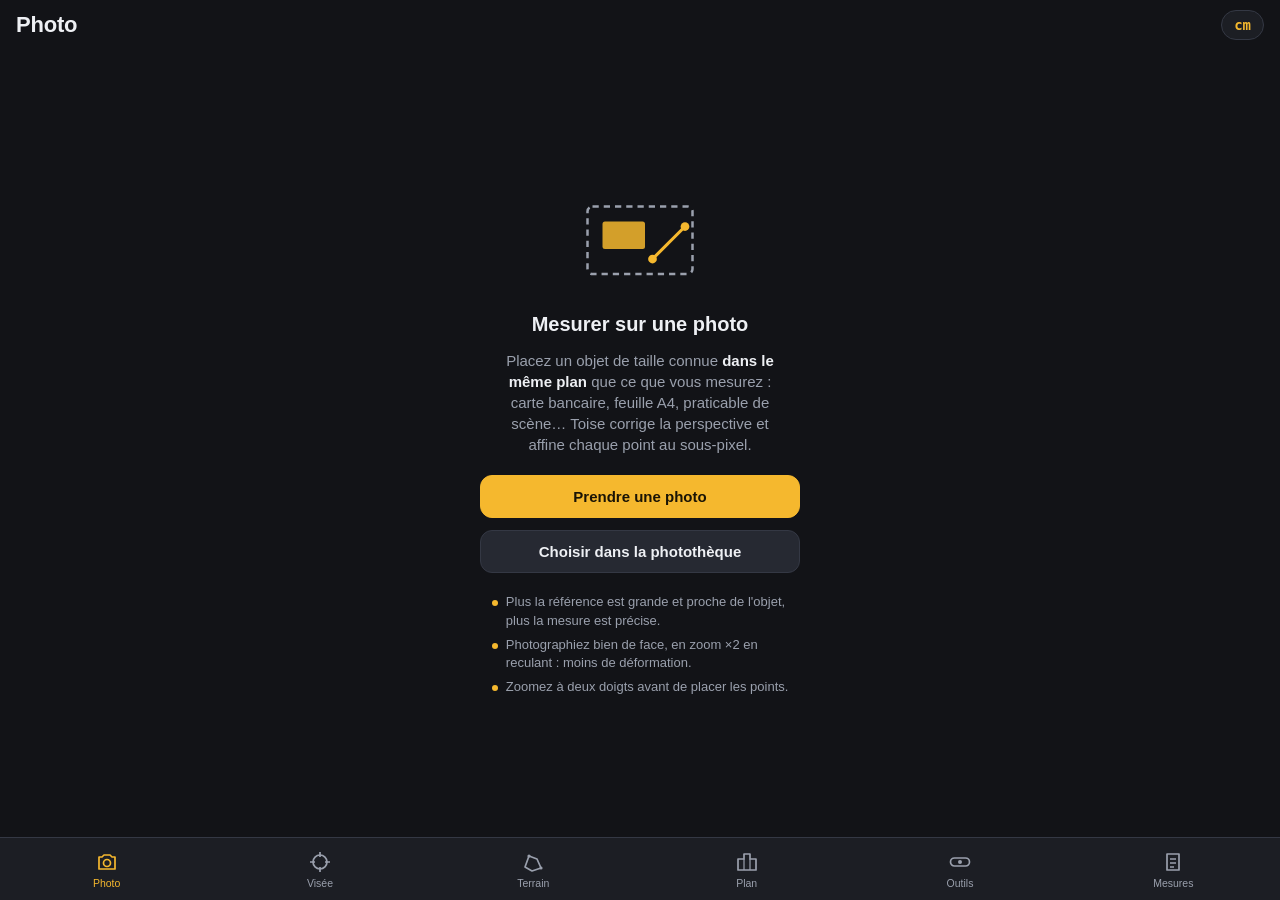
==== commit 18eeafee: "Toise : tests complets, corrections et carte intégrée Corrections - Saisie des nombres à la français" ====
--- a/app-mesure/index.html
+++ b/app-mesure/index.html
@@ -70,9 +70,9 @@
               <option value="line">Longueur connue (2 points)</option>
             </select>
             <div class="custom" id="customRef" hidden>
-              <input type="number" id="customW" inputmode="decimal" placeholder="L mm" aria-label="Largeur en mm">
+              <input type="text" id="customW" inputmode="decimal" placeholder="L mm" aria-label="Largeur en mm">
               <span>×</span>
-              <input type="number" id="customH" inputmode="decimal" placeholder="H mm" aria-label="Hauteur en mm">
+              <input type="text" id="customH" inputmode="decimal" placeholder="H mm" aria-label="Hauteur en mm">
             </div>
           </div>
           <div class="tools" id="measureTools" hidden>
@@ -112,16 +112,17 @@
         </div>
         <div class="field-row">
           <label for="eyeH">Hauteur de l'objectif</label>
-          <div class="num-input"><input type="number" id="eyeH" inputmode="decimal" step="0.01" value="1.50"><span>m</span></div>
+          <div class="num-input"><input type="text" id="eyeH" inputmode="decimal" value="1,50" autocomplete="off"><span>m</span></div>
         </div>
         <div class="field-row" id="knownRow">
           <label for="knownD">Distance connue <small>(facultatif)</small></label>
-          <div class="num-input"><input type="number" id="knownD" inputmode="decimal" step="0.01" placeholder="auto"><span>m</span></div>
+          <div class="num-input"><input type="text" id="knownD" inputmode="decimal" placeholder="auto" autocomplete="off"><span>m</span></div>
         </div>
         <div class="readouts">
           <div><small id="hLabel1">Distance</small><b id="hVal1">—</b><span class="tol" id="hTol1"></span></div>
           <div><small id="hLabel2">Hauteur</small><b id="hVal2">—</b><span class="tol" id="hTol2"></span></div>
         </div>
+        <canvas id="shotSketch" class="sketch" hidden aria-label="Croquis vu de dessus des points visés"></canvas>
         <p class="note" id="heightTip" hidden></p>
         <div class="actions">
           <button class="btn primary big" id="markBtn">Viser la base</button>
@@ -134,10 +135,15 @@
 
     <!-- ============ TERRAIN ============ -->
     <section class="screen" id="s-terrain" hidden>
-      <div class="map-wrap">
-        <div id="map"></div>
-        <div class="map-msg" id="mapMsg">Chargement de la carte satellite…</div>
+      <div class="map-wrap" id="mapWrap">
+        <div class="map-msg" id="mapMsg" hidden></div>
         <div class="gps-chip" id="gpsChip" hidden></div>
+        <div class="map-btns">
+          <button class="map-btn" id="mapZoomIn" aria-label="Zoomer">+</button>
+          <button class="map-btn" id="mapZoomOut" aria-label="Dézoomer">−</button>
+          <button class="map-btn" id="mapLocate" aria-label="Ma position"><svg viewBox="0 0 24 24"><circle cx="12" cy="12" r="4" fill="currentColor"/><circle cx="12" cy="12" r="8" fill="none" stroke="currentColor" stroke-width="1.8"/><path d="M12 1v4M12 19v4M1 12h4M19 12h4" stroke="currentColor" stroke-width="1.8"/></svg></button>
+          <button class="map-btn" id="mapFit" aria-label="Voir toute la forme"><svg viewBox="0 0 24 24"><path d="M4 9V4h5M15 4h5v5M20 15v5h-5M9 20H4v-5" fill="none" stroke="currentColor" stroke-width="1.8"/></svg></button>
+        </div>
       </div>
       <div class="panel">
         <div class="seg">
@@ -149,7 +155,7 @@
           <div><small id="tLabel2">Périmètre</small><b id="tVal2">—</b><span class="tol" id="tTol2"></span></div>
         </div>
         <p class="note mono" id="tExtra"></p>
-        <div class="actions">
+        <div class="actions row-scroll">
           <button class="btn small primary" id="gpsPoint">Point GPS ici</button>
           <button class="btn small" id="gpsAuto">Marche auto</button>
           <button class="btn small" id="tLayer">Vue plan</button>
@@ -158,7 +164,7 @@
           <button class="btn small" id="tCopy">Coordonnées</button>
           <button class="btn small" id="tSave">Enregistrer</button>
         </div>
-        <p class="note">Touchez la carte pour poser les coins (un parvis, une toiture, un terrain de festival) puis glissez-les pour ajuster. À l'extérieur, ajoutez aussi votre position GPS à chaque coin.</p>
+        <p class="note">Touchez la carte pour poser les coins (parvis, toiture, terrain de festival), glissez un point pour l'ajuster, touchez un « + » pour en insérer un. À l'extérieur, ajoutez aussi votre position GPS à chaque coin. Les zones déjà vues restent disponibles hors connexion.</p>
       </div>
     </section>
 
@@ -184,7 +190,7 @@
         <div class="plan-totals">
           <div class="field-row">
             <label for="ceilH">Hauteur moyenne sous plafond</label>
-            <div class="num-input"><input type="number" id="ceilH" inputmode="decimal" step="0.1" placeholder="—"><span>m</span></div>
+            <div class="num-input"><input type="text" id="ceilH" inputmode="decimal" placeholder="—" autocomplete="off"><span>m</span></div>
           </div>
           <div class="readouts">
             <div><small>Surface totale</small><b id="planArea">0 m²</b></div>
@@ -192,7 +198,7 @@
           </div>
           <div class="field-row">
             <label for="reserve">Surface réservée <small>(scène, régie, circulations)</small></label>
-            <div class="num-input"><input type="number" id="reserve" inputmode="decimal" step="1" value="15"><span>%</span></div>
+            <div class="num-input"><input type="text" id="reserve" inputmode="decimal" value="15" autocomplete="off"><span>%</span></div>
           </div>
           <h3 class="cap-title">Capacité estimée</h3>
           <ul class="cap" id="capList"></ul>
--- a/app-mesure/styles.css
+++ b/app-mesure/styles.css
@@ -180,7 +180,7 @@
 
 /* Level */
 .level { flex: 1; min-height: 0; position: relative; display: flex; flex-direction: column; align-items: center; justify-content: center; gap: 16px; overflow: hidden; transition: background .2s; }
-.level.is-level { background: color-mix(in srgb, var(--ok) 16%, var(--bg)); }
+.level.is-level { background: #17291f; background: color-mix(in srgb, var(--ok) 16%, var(--bg)); }
 .level-surface { position: relative; width: min(64vw, 38vh, 300px); aspect-ratio: 1; max-width: 100%; }
 .ring { position: absolute; border-radius: 50%; border: 1px solid var(--line); inset: 0; }
 .ring.r2 { inset: 25%; }
@@ -195,11 +195,12 @@
 .level-edge { position: absolute; inset: 0; pointer-events: none; }
 .horizon {
   position: absolute; left: -50%; right: -50%; top: 50%; height: 50%;
+  background: rgba(245,184,46,.22);
   background: color-mix(in srgb, var(--accent) 22%, transparent);
   border-top: 2px solid var(--accent);
   transform-origin: 50% 0;
 }
-.is-level .horizon { border-top-color: var(--ok); background: color-mix(in srgb, var(--ok) 20%, transparent); }
+.is-level .horizon { border-top-color: var(--ok); background: rgba(79,212,138,.2); background: color-mix(in srgb, var(--ok) 20%, transparent); }
 .level-read { text-align: center; position: relative; }
 .big-num { font: 600 56px/1 var(--font-num); font-variant-numeric: tabular-nums; letter-spacing: -0.03em; }
 .sub-num { color: var(--muted); font: 15px var(--font-num); margin-top: 6px; }
@@ -284,7 +285,7 @@
 .mono { font-family: var(--font-num); }
 
 .map-wrap { flex: 1; min-height: 0; position: relative; background: var(--surface-2); }
-#map { position: absolute; inset: 0; }
+.map-canvas { position: absolute; inset: 0; width: 100%; height: 100%; display: block; touch-action: none; }
 .map-msg { position: absolute; inset: 0; display: flex; align-items: center; justify-content: center; text-align: center; padding: 16px; color: var(--muted); }
 .gps-chip {
   position: absolute; top: 10px; right: 10px; z-index: 500; background: rgba(18,19,23,.9); color: var(--fg);
@@ -317,3 +318,44 @@
 .cap li { display: flex; justify-content: space-between; gap: 10px; padding: 7px 10px; border-radius: 8px; background: var(--surface-2); font-size: 14px; }
 .cap li b { font: 600 14px var(--font-num); white-space: nowrap; }
 .cap li small { color: var(--muted); }
+
+.map-msg { z-index: 2; background: rgba(18,19,23,.75); }
+.map-btns { position: absolute; right: 10px; top: 50px; z-index: 3; display: flex; flex-direction: column; gap: 6px; }
+.map-btn {
+  width: 40px; height: 40px; border-radius: 10px; border: 1px solid var(--line); background: rgba(18,19,23,.88);
+  color: var(--fg); font: 600 22px/1 var(--font-ui); display: flex; align-items: center; justify-content: center; padding: 0;
+}
+.map-btn svg { width: 22px; height: 22px; }
+.map-btn:focus-visible { outline: 2px solid var(--accent); outline-offset: 2px; }
+.gps-chip { z-index: 3; }
+.results li { align-items: center; }
+.row-del { border: 0; background: none; color: var(--muted); font-size: 18px; padding: 0 2px 0 6px; line-height: 1; }
+.sketch { width: 100%; height: 170px; background: var(--surface-2); border-radius: 12px; display: block; }
+
+/* Boutons de carte à gauche (ne gênent ni la position GPS ni l'attribution) */
+.map-btns { left: 10px; right: auto; top: 10px; }
+.actions.row-scroll { flex-wrap: nowrap; overflow-x: auto; -webkit-overflow-scrolling: touch; scrollbar-width: none; margin-inline: -16px; padding-inline: 16px; }
+.actions.row-scroll::-webkit-scrollbar { display: none; }
+.actions.row-scroll .btn { flex: none; white-space: nowrap; }
+
+/* Petits écrans (iPhone SE, mini) : interface plus compacte, plus de place pour la caméra et la carte */
+@media (max-height: 740px) {
+  .top { padding: 6px 16px 4px; }
+  .top h1 { font-size: 19px; }
+  .panel { padding: 10px 16px 12px; gap: 8px; }
+  .btn.small { padding: 7px 10px; font-size: 13px; }
+  .btn.big { padding: 11px; }
+  .readouts div { padding: 7px 10px; }
+  .readouts b { font-size: 20px; }
+  .field-row label { font-size: 14px; }
+  .num-input input { padding: 7px 8px; }
+  .seg-b { padding: 6px; font-size: 13px; }
+  .tab { height: 54px; }
+  .level { gap: 10px; }
+  .level-surface { width: min(56vw, 30vh, 300px); }
+  .big-num { font-size: 44px; }
+  .sketch { height: 130px; }
+  #s-height .panel { max-height: 62%; }
+  .map-btn { width: 36px; height: 36px; font-size: 20px; }
+}
+.panel > *, .photo-bar > *, .plan-scroll > * { flex-shrink: 0; }
